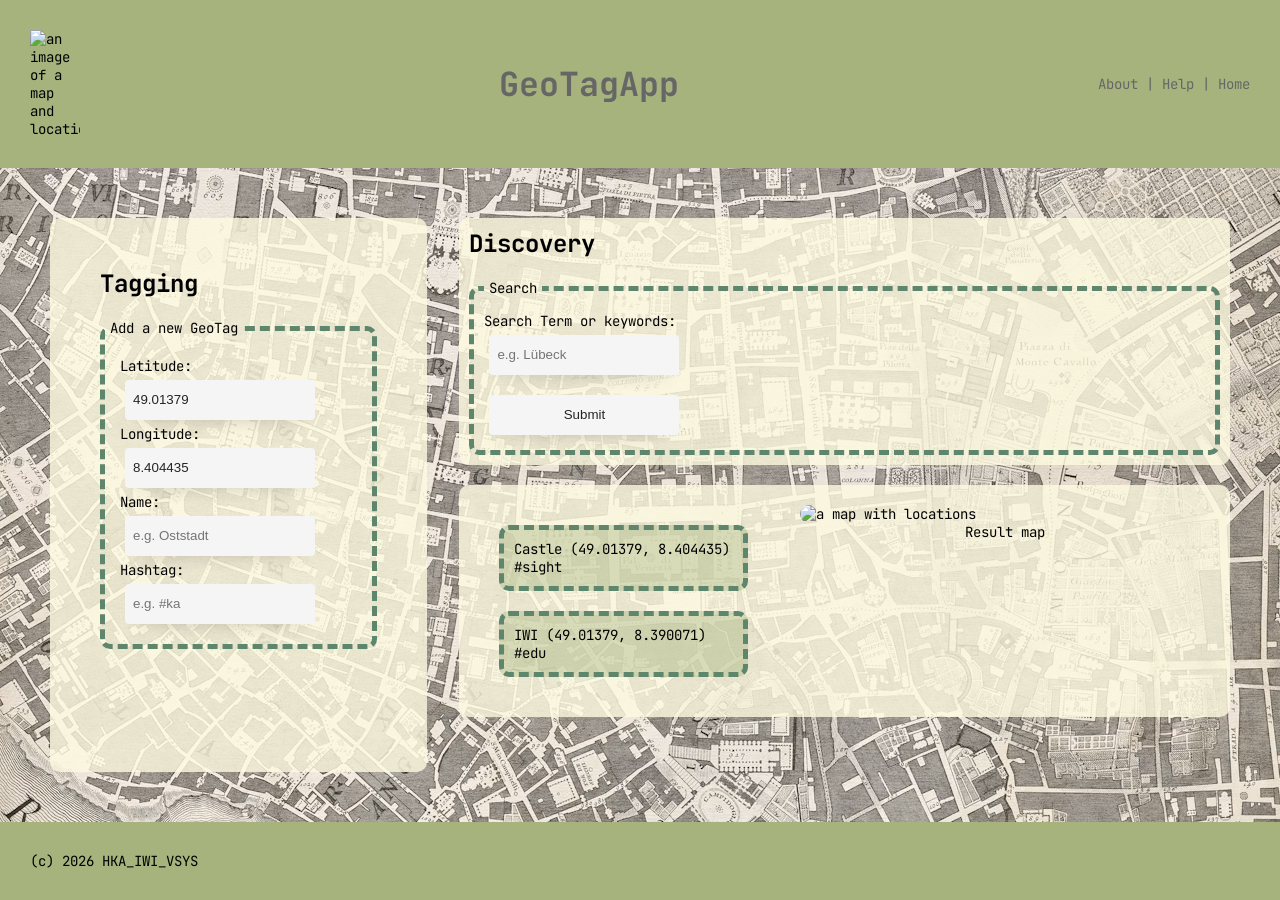
==== Aufgabe2/gta_v2/public/index.html @ 8c64bed9 "copied files from task 1" ====
<!DOCTYPE html>

<!-- File origin: VS1LAB A1a -->

<html lang="en">

<head>
    <meta charset="UTF-8">
    <meta name="viewport" content="width=device-width, initial-scale=1.0">
    <title>GeoTagApp</title>
    <link rel="stylesheet" href="./stylesheets/style.css" />
    <link rel="preconnect" href="https://fonts.googleapis.com">
    <link rel="preconnect" href="https://fonts.gstatic.com" crossorigin>
    <link href="https://fonts.googleapis.com/css2?family=JetBrains+Mono:ital,wght@0,100..800;1,100..800&display=swap" rel="stylesheet">
</head>

<body>
    <header class="header">
        <img src="./images/location.png" class="header__image" alt="an image of a map and location" width="50">
        <h1 class="header__title">GeoTagApp</h1>
        <nav class="header__navigation">
            <a href="#">About</a> | <a href="#">Help</a> | <a href="/">Home</a>
        </nav>
    </header>

    <main class="row main" >
        <section class="col-4 main__tagging" >
            <div class="tagging_search">
                <h2>Tagging</h2>
                <!-- ############### VS1Lab 1a Form 1 Start -->
                <form id="tag-form" action="/tagging" method="post">
                    <fieldset>
                        <legend>Add a new GeoTag</legend>
                        <div class="inputs">
                            <label for="latitude">Latitude:</label>
                            <input type="text" id="latitude" name="latitude" placeholder="29.38941" value="49.01379" readonly>

                            <label for="longitude">Longitude:</label>
                            <input type="text" id="longitude" name="longitude" placeholder="8.234743" value="8.404435" readonly>

                            <label for="name">Name:</label>
                            <input type="text" id="name" name="name" placeholder="e.g. Oststadt"
                                required maxlength="10" pattern="[A-Za-z]{1,10}">
                            <label for="hashtag">Hashtag:</label>
                            <input type="text" id="hashtag" name="hashtag" placeholder="e.g. #ka"
                                maxlength="11" pattern="#[A-Za-z]{1,10}">
                        </div>
                    </fieldset>
                </form>
            </div>
            <!-- ############### VS1Lab 1a Form 1 End -->

        </section>

        <section class="col-8 main__discovery" >
            <div class="discovery_search">
                <h2 class="discovery__title">Discovery</h2>

                <!-- ############### VS1Lab 1a Form 2 Start -->
                <form class="discovery__search" id="discoveryFilterForm" action="/discovery" method="post">
                    <fieldset>
                        <legend>Search</legend>
                        <input type="hidden" id="discovery_latitude" name="latitude" value="49.01379">
                        <input type="hidden" id="discovery_longitude" name="longitude" value="8.404435">
                        <label for="searchterm">Search Term or keywords:</label>
                        <input type="text" id="searchterm" name="searchterm" placeholder="e.g. Lübeck">
                        <input type="submit" class="input_submit">
                    </fieldset>
                    </form>
            </div>
            <!-- ############### VS1Lab 1a Form 2 End -->

            <div class="discovery__wrapper row">
                <div class="discovery__taglist col-5">
                    <ul class="discovery__results" id="discoveryResults">
                        <li>Castle (49.01379, 8.404435) #sight</li>
                        <li>IWI (49.01379, 8.390071) #edu</li>
                    </ul>
                </div>

                <div id="map" class="discovery__map col-7" >
                    <img src="./images/mapview.jpg" alt="a map with locations" id="mapView" width="500px"/>
                    <span>Result map</span>
                </div>
            </div>
        </section>

    </main>

    <footer class="footer">
        <span>(c) 2026 HKA_IWI_VSYS</span>
    </footer>
</body>

</html>
---- Aufgabe2/gta_v2/public/stylesheets/style.css ----
/*
  File origin: VS1LAB A1b  

  CSS style is BEM. Classes used for CSS, IDs for JavaScript querying (future use).
  CSS variables used for clarity and themability (e.g. through SSR). 
  Inherited box sizing used for ease of including 3rd party content-box components.
*/

/* Global styling */

html {
  box-sizing: border-box;
}

* {
  margin: 0;
  padding: 0;

  /* This approach prevents issues with 3rd party content-box components */
  box-sizing: inherit;
}


/* Variables (example: see declaration for "a" below) */

:root {
  --link-color: #00B7FF;
  --background-color: #efefef;
  --border-color: #cdcdcd;
  --gray-color: #666;
}


/* HTML element styles */

body {
  font: 14px "JetBrains Mono", monospace;
  display: flex;
  flex-direction: column;
  min-height: 100vh;
  background-image: url(../images/old_map.jpg);
}

a {
  color: var(--link-color);
}


/* Styles for other HTML elements */

h1 {
  font-size: 25pt;
}

h2 {
  font-size: 18pt;
  margin-bottom: 15px;
}

fieldset {
  border-radius: 10px;
  border-width: 5px;
  border-color: #5D866C;
  border-style: dashed;
  min-width: 0;
}

legend {
  padding: 5px;
}


input {
  max-width: 190px;
  background-color: #f5f5f5;
  color: #242424;
  padding: .15rem .5rem;
  margin: 5px;
  min-height: 40px;
  border-radius: 4px;
  outline: none;
  border: none;
  line-height: 1.15;
  box-shadow: 0px 10px 20px -18px;
}

input:focus {
  border-bottom: 2px solid #5D866C;
  border-radius: 4px 4px 2px 2px;
}

input:hover {
  outline: 1px solid lightgrey;
}


.input_submit {
  margin-top: 15px;
}

.input_submit:hover {
  background-color: #5D866C;
  transition: width 2s, height 2s, background-color 2s, transform 2s;
}


/* Grid styles (no changes required) */


.row {
  width: 100%;
  display: flex;
  justify-content: space-between;
  flex: 1;
}

.col-1 {
  width: calc(8.33% - 1rem);
}

.col-2 {
  width: calc(16.66% - 1rem);
}

.col-3 {
  width: calc(25% - 1rem);
}

.col-4 {
  width: calc(33.33% - 1rem);
}

.col-5 {
  width: calc(41.66% - 1rem);
}

.col-6 {
  width: calc(50% - 1rem);
}

.col-7 {
  width: calc(58.33% - 1rem);
}

.col-8 {
  width: calc(66.66% - 1rem);
}

.col-9 {
  width: calc(75% - 1rem);
}

.col-10 {
  width: calc(83.33% - 1rem);
}

.col-11 {
  width: calc(91.66% - 1rem);
}

.col-12 {
  width: calc(100% - 1rem);
}


/* Styles for Header Component */

header {
  display: flex;
  flex-direction: row;
  justify-content: space-between;
  background-color: rgb(166, 179, 125);
  align-items: center;
  padding: 30px;
}

header h1 {
  color: #666;
}

header a {
  color: #666;
  text-decoration: none;
}

header nav {
  color: #666;
}


/* Styles for Main Component */

.main {
  padding: 50px;
}

.main__tagging {
  padding: 50px;
  background-color: rgb(254, 250, 224, 0.8);
  border-radius: 10px;
  display: flex;
  flex-direction: column;
  align-items: center;
}

.main__discovery {
  display: flex;
  flex-direction: column;
}


/* Styles for Tagging component */

.tagging_search {
  width: 100%;
}

.inputs {
  display: flex;
  flex-direction: column;
  padding: 15px;
}


/* Styles for Discovery component */

.discovery_search {
  background-color: rgb(254, 250, 224, 0.8);
  border-radius: 10px;
  padding: 10px;
}

.discovery_search fieldset {
  display: flex;
  padding: 10px;
  flex-direction: column;
}

.discovery__wrapper {
  display: flex;
  flex-direction: row;
  margin-top: 20px;
  background-color: rgb(254, 250, 224, 0.8);
  border-radius: 10px;
  padding: 20px;
}

.main__discovery .discovery__wrapper {
  flex: none;
}

.discovery__wrapper img {
  border-radius: 10px;
  max-width: 100%;
  height: auto;
}

.discovery__taglist {
  display: flex;
  justify-content: flex-start;
  align-items: flex-start;
}

.discovery__map {
  display: flex;
  flex-direction: column;
  align-items: center;
}

.discovery__results li {
  padding: 10px;
  list-style-type: none;
  border: 5px dashed #5D866C;
  border-radius: 10px;
  margin: 20px;
  background-color: rgba(166, 179, 125, 0.4);
}


/* Styles for Footer Component */

footer {
  display: flex;
  flex-direction: row;
  justify-content: space-between;
  background-color: rgb(166, 179, 125);
  align-items: center;
  padding: 30px;
}


/* Media Queries */

@media screen and (max-width: 768px) {
  /* Header-Inhalte umbrechen */
  .header {
    flex-wrap: wrap;
    gap: 12px;
    padding: 20px;
  }

  .header__navigation {
    width: 100%;
  }

  .main.row {
    flex-direction: column;
    padding: 20px;
  }

  .main__tagging,
  .main__discovery {
    width: 100%;
  }

  .main .main__tagging {
    width: 100%;
    height: auto;
  }

  /* Ergebnisliste und Karte untereinander */
  .discovery__wrapper {
    flex-direction: column;
    width: 100%;
    gap: 16px;
  }

  .discovery__taglist,
  .discovery__map {
    width: 100%;
  }

  .discovery_search {
    margin-top: 20px;
  }

  /* Bild an den verfügbaren Platz anpassen */
  #mapView {
    display: block;
    width: 100%;
    max-width: 100%;
    height: auto;
  }

  /* Lange Einträge dürfen umbrechen */
  .discovery__results li {
    overflow-wrap: anywhere;
  }

  .footer {
    flex-wrap: wrap;
    gap: 10px;
  }
}
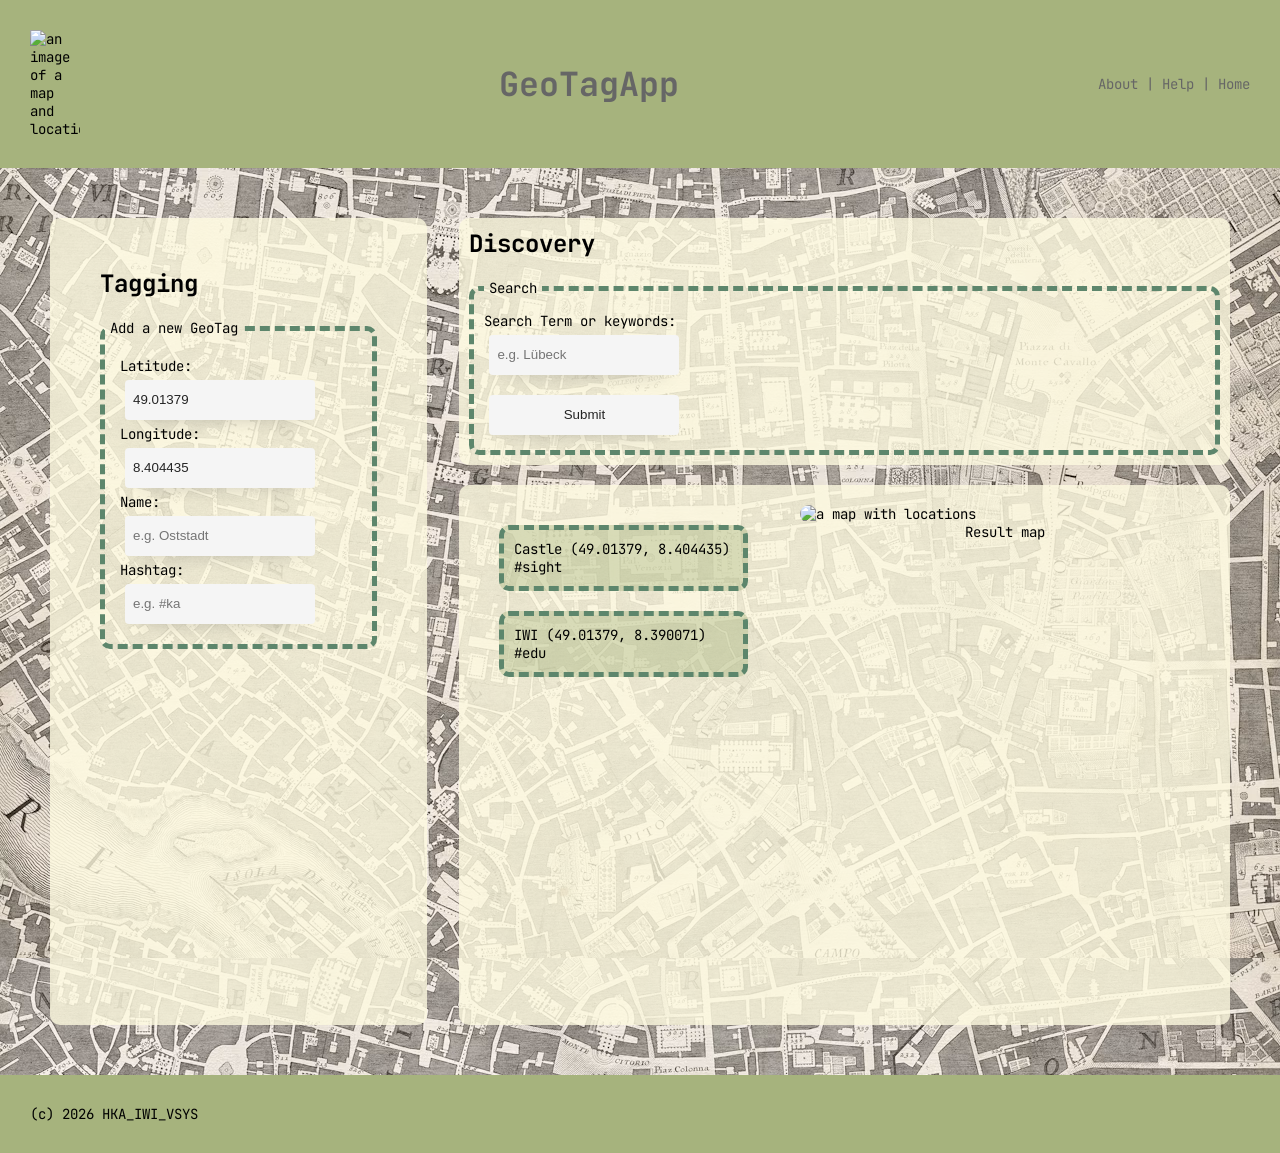
==== commit 26f04bf6: "add on of the requiered css and html contents from task" ====
--- a/Aufgabe2/gta_v2/public/index.html
+++ b/Aufgabe2/gta_v2/public/index.html
@@ -12,6 +12,13 @@
     <link rel="preconnect" href="https://fonts.googleapis.com">
     <link rel="preconnect" href="https://fonts.gstatic.com" crossorigin>
     <link href="https://fonts.googleapis.com/css2?family=JetBrains+Mono:ital,wght@0,100..800;1,100..800&display=swap" rel="stylesheet">
+        <!-- Leaflet CSS and JavaScript (in this order) -->
+    <link rel='stylesheet' href='https://unpkg.com/leaflet@1.9.4/dist/leaflet.css'
+        integrity="sha256-p4NxAoJBhIIN+hmNHrzRCf9tD/miZyoHS5obTRR9BMY="
+        crossorigin=""/>
+    <script src="https://unpkg.com/leaflet@1.9.4/dist/leaflet.js"
+        integrity="sha256-20nQCchB9co0qIjJZRGuk2/Z9VM+kNiyxNV1lvTlZBo="
+        crossorigin=""></script>
 </head>
 
 <body>
@@ -90,6 +97,10 @@
     <footer class="footer">
         <span>(c) 2026 HKA_IWI_VSYS</span>
     </footer>
+    <!-- Load JavaScripts
+    ================================================== -->
+    <!-- Placed at the end of the document so the pages load faster -->
+    <script src="./javascripts/geotagging.js"></script>
 </body>
 
 </html>
--- a/Aufgabe2/gta_v2/public/stylesheets/style.css
+++ b/Aufgabe2/gta_v2/public/stylesheets/style.css
@@ -267,6 +267,10 @@
   align-items: center;
 }
 
+#map { 
+   height: 500px;
+ }
+
 .discovery__results li {
   padding: 10px;
   list-style-type: none;
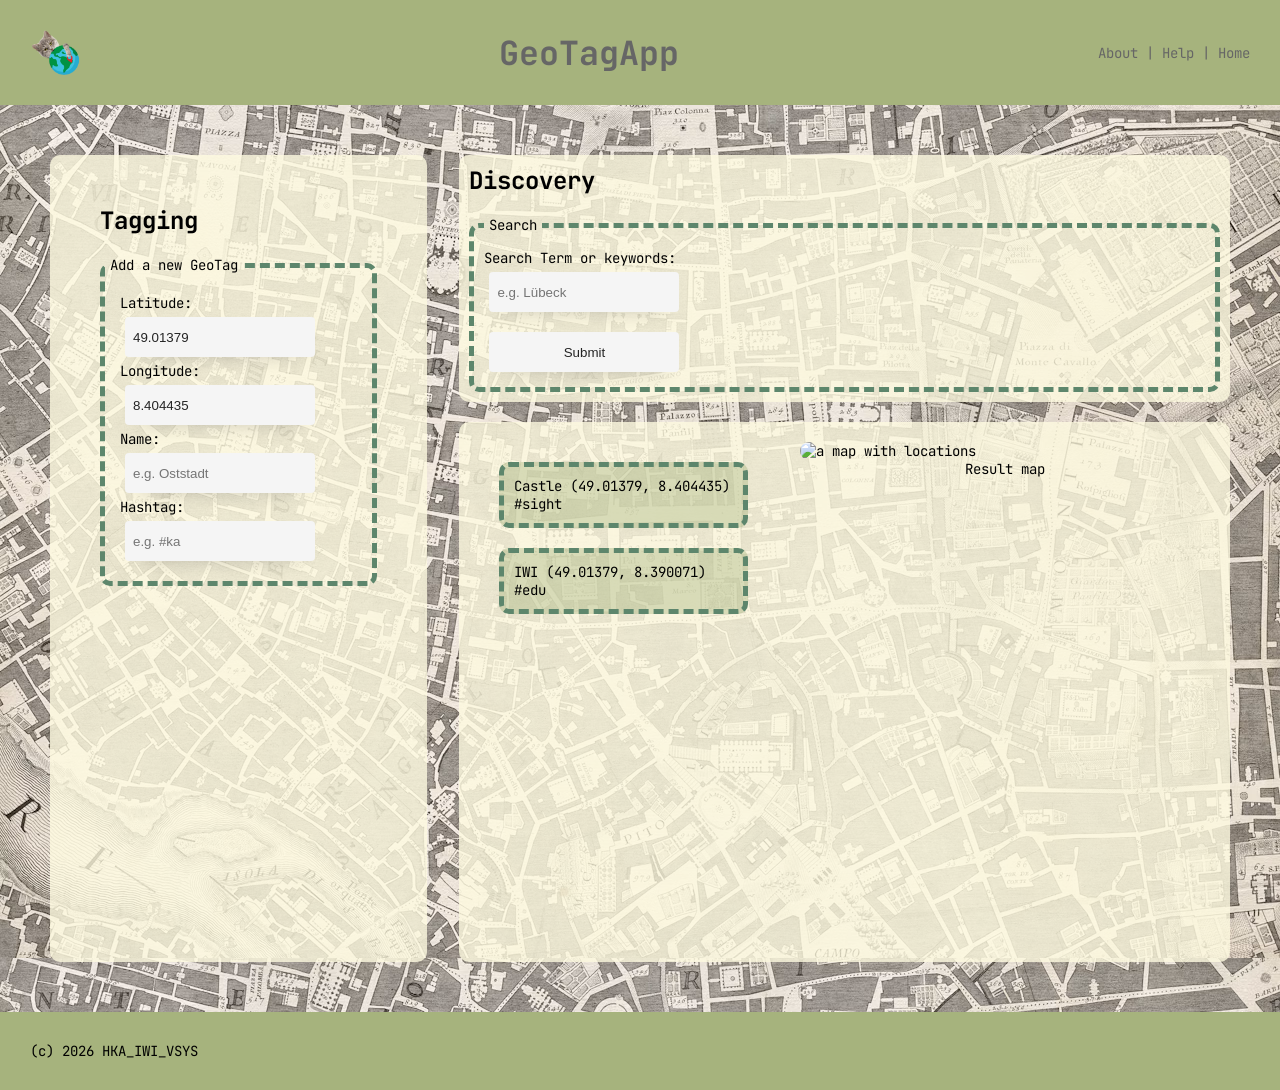
==== commit a898aa1d: "added new temp logo" ====
--- a/Aufgabe2/gta_v2/public/index.html
+++ b/Aufgabe2/gta_v2/public/index.html
@@ -23,7 +23,7 @@
 
 <body>
     <header class="header">
-        <img src="./images/location.png" class="header__image" alt="an image of a map and location" width="50">
+        <img src="./images/cat_logo.png" class="header__image" alt="an image of a map and location" width="50">
         <h1 class="header__title">GeoTagApp</h1>
         <nav class="header__navigation">
             <a href="#">About</a> | <a href="#">Help</a> | <a href="/">Home</a>
